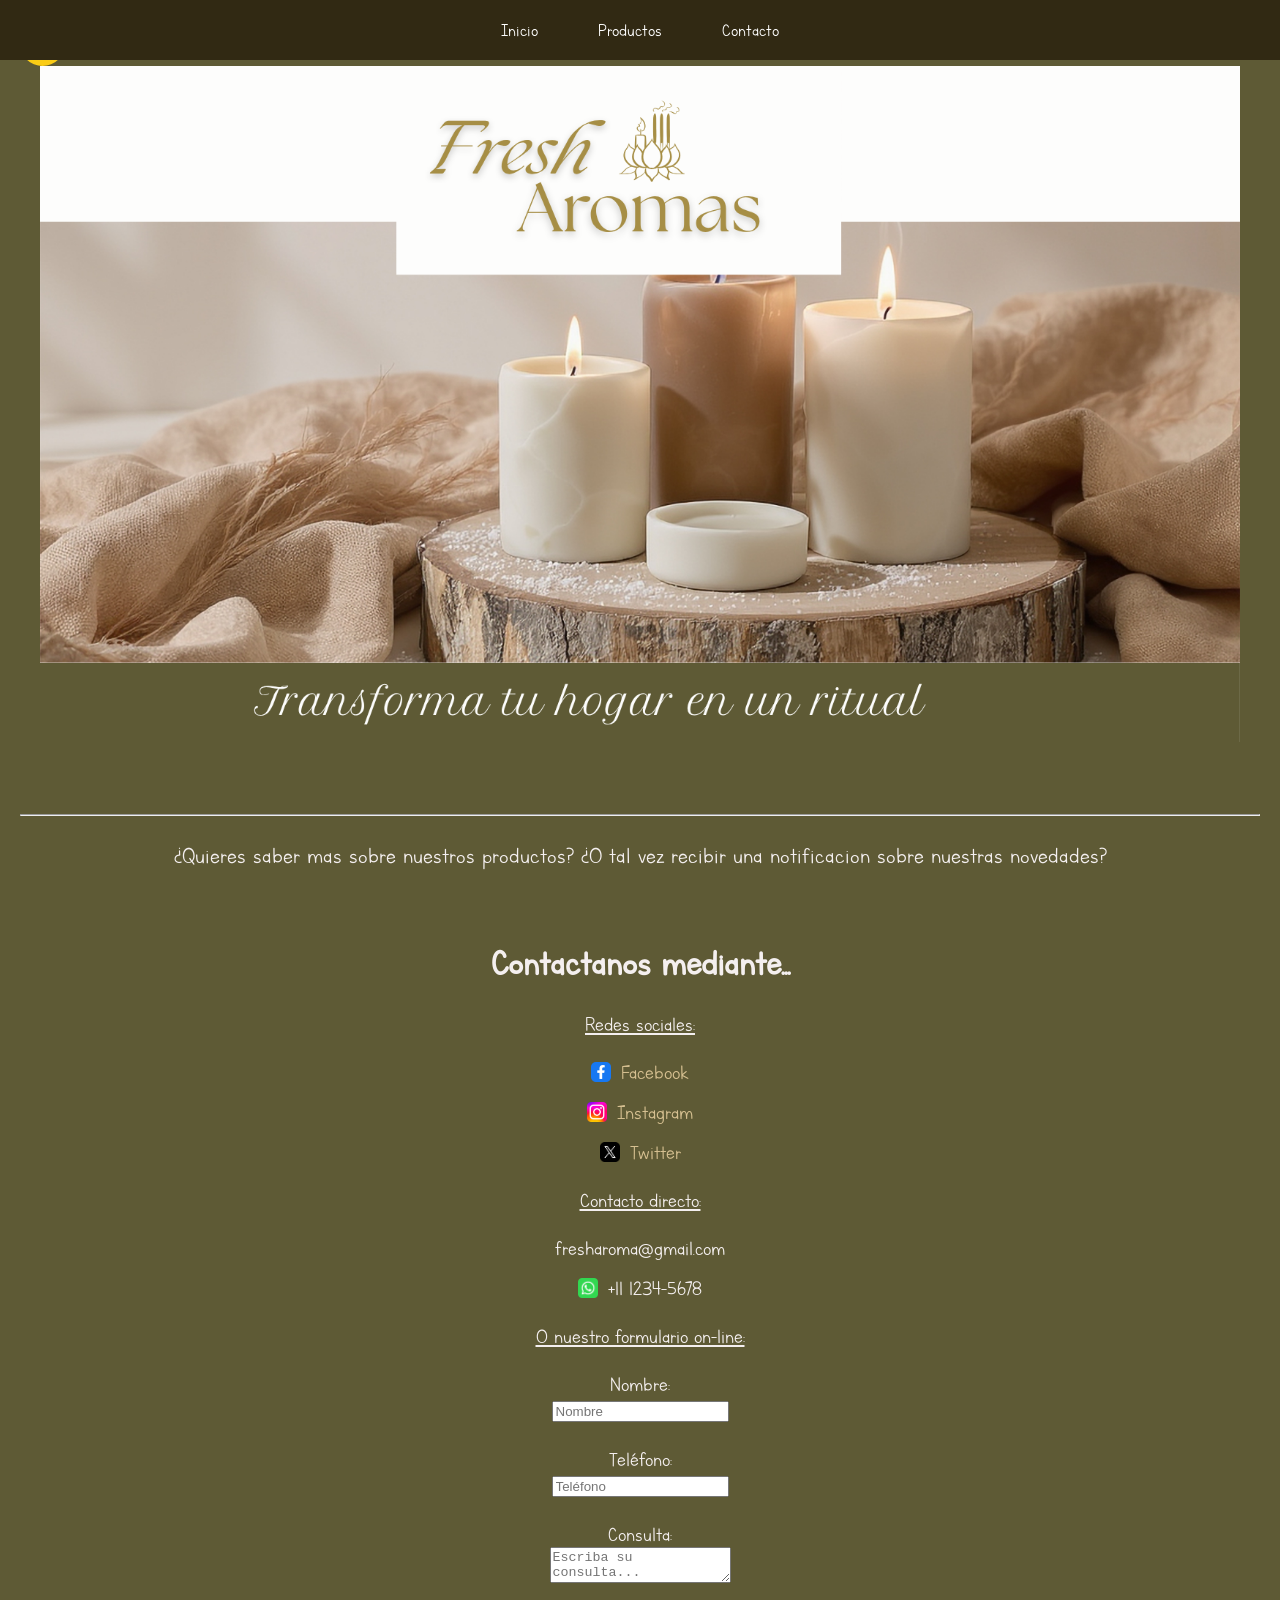
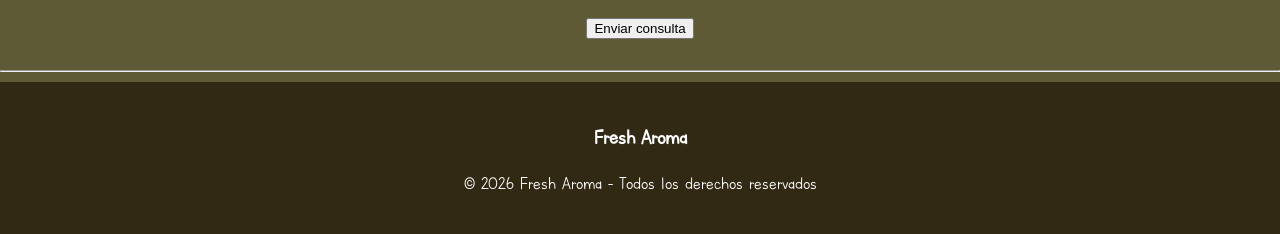
==== contacto.html @ ce4dca36 "Update contacto.html" ====
<!DOCTYPE html>
<html lang="es" data-theme="light">

    
<head>
    
    <meta charset="UTF-8">
    <title>Fresh Aroma</title>
    <link rel="stylesheet" href="style.css">
    <link rel="shortcut icon" href="contenido\logo 2.png" />.
    <meta name="viewport" content="width=device-width, initial-scale=1.0">
    
<title>Sahumerios - Fresh Aroma</title>

<link rel="stylesheet" href="style.css">

</head>
    
<body>
<button id="toggle-theme" class="theme-btn">
    <span id="theme-icon">🌞</span>
</button>
    
    <img src="contenido/tienda.png" alt="fondo" class="banner">
    
<br><br>

<section class="intro">
    <hr>
    <p style="font-size: 26px;">¿Quieres saber mas sobre nuestros productos? ¿O tal vez recibir una notificacion sobre nuestras novedades?</p>
</section>
    
<div class="menu-fijo">    
    
    <nav style="display: flex; gap: 20px;">
        <a href="index.html">Inicio</a>
        <a href="sahumerios.html">Productos</a>
        <a href="contacto.html">Contacto</a>
      
    </nav>
</div>
    

<header>
    <h1>Contactanos mediante...</h1>
</header>

<section style="font-size: 23px;" class="contacto" align="center">
    <p><u>Redes sociales:</u></p>
    <div style="display: flex; flex-direction: column; align-items: center; gap: 15px;">
        <div style="display: flex; align-items: center; gap: 10px;">
            <img src="contenido\icon_facebook.png" alt="Facebook Icon" style="width: 20px; height: 20px;">
            <a href="https://www.facebook.com">Facebook</a>
        </div>
        
        <div style="display: flex; align-items: center; gap: 10px;">
            <img src="contenido\Instagram-Logo.png" alt="Instagram Icon" style="width: 20px; height: 20px;">
            <a href="https://www.instagram.com">Instagram</a>
        </div>
        
        <div style="display: flex; align-items: center; gap: 10px;">
            <img src="contenido\icon_twitter.png" alt="Twitter Icon" style="width: 20px; height: 20px;">
            <a href="https://www.twitter.com">Twitter</a>
        </div>
        
    </div>

    <p><u>Contacto directo:</u></p>
    <div style="display: flex; flex-direction: column; align-items: center; gap: 15px;">
        <p style="margin: 0;">fresharoma@gmail.com</p>
        <div style="display: flex; align-items: center; gap: 10px;">
            <img src="contenido\whatsapp_icon.png" alt="WhatsApp Icon" style="width: 20px; height: 20px;">
            <p style="margin: 0;">+11 1234-5678</p>
        </div>
        
    </div>
    
    <form>
        <p><u>O nuestro formulario on-line:</u></p>
        <label>Nombre:</label>
        <br>
        <input type="text" placeholder="Nombre" required>
        <br><br>
        <label>Teléfono:</label>
        <br>
        <input type="teléfono" placeholder="Teléfono" required>
        <br><br>
        <label>Consulta:</label>
        <br>
        <textarea placeholder="Escriba su consulta..."></textarea>
        <br><br>
        <input type="submit" value="Enviar consulta">
    </form>
    
</section>
<br>
<hr>
<footer>
<h3>Fresh Aroma</h3>
<p>© 2026 Fresh Aroma - Todos los derechos reservados</p>
</footer>

</body>
</html>
---- style.css ----
@font-face {
    font-family: "Test";
    src: url('contenido/test.ttf') format('truetype');
}
html[data-theme="light"] {
    --fondo-pantalla: #5e5a35;
    --texto-principal: #f4efef;
}

html[data-theme="dark"] {
    --fondo-pantalla: #1a2233;
    --texto-principal: #f4efef;
} 
body {
    font-family: "Test", Arial, sans-serif;
    font-size: 20px;
    background: var(--fondo-pantalla);
    color: var(--texto-principal);
    margin: 0;
    padding: 0;
    transition: all 0.4s ease;
}

.banner-container {
position: relative;
height: 60vh;
overflow: hidden;
display: flex;
align-items: center;
justify-content: center;
color: #ffffff;
    
}

#banner-video{
    
    position: absolute;
    top: 0;
    left: 0;
    width: 100%;
    height: 100%;
    object-fit: cover;
    z-index: -1;
    
}

.banner-container::after{
    
    content: "";
    position: absolute;
    top: 0;
    left: 0;
    width: 0;
    height: 0;
    background: rgb(0, 0, 0);
    z-index: 0;
    
}

.banner-content {
    
    position: relative;
    z-index: 1;
    text-align: center;
    
}

.banner-principal {
    
   display:flex;
   flex-direction: column;
   justify-content: center;
   align-items: center;
   text-align: center;
   gap: 10px;
    
}

.banner{
    width: 100%;
    max-width: 1200px;
    height: auto;
    display: block;
    margin: 0 auto;
    border: none;
}


.fresh-aromas {
    
    font-style: italic;
display:flex;
   justify-content: center;
   align-items: center;
   text-align: center;
   height: 100px;
    
}

header img {
    max-width: 100%;
    max-height: 200px;
    height: auto;
}

.contenedor-secciones {
    
    display: grid;
    grid-template-columns: repeat(2,1fr);
    gap: 20px;
    padding: 20px;
    max-width: 1000px;
    margin: 0 auto;
    
}

.seccion-item{
    
    position: relative;
    overflow: hidden;
    border-radius: 10px;
    cursor: pointer;
    
}

.seccion-item img {
    
    width: 100%;
    height: 300px;
    object-fit: cover;
    transition: transform 0.5s ease;
    
}

.seccion-item:hover img{
    
    transform: scale(1.1);
    
}

.navegacion-principal ul{
    
    display: flex;
    justify-content: center;
    list-style: none;
    gap:30px;
    padding: 20px 0;
    
}

.navegacion-principal a{
    
    color: #f8f7f7;
   text-decoration: none;
   font-weight: bold;
    
}.theme-btn {
    width: 45px;
    height: 45px;
    display: flex;
    align-items: center;
    justify-content: center;
    
    border-radius: 50%;
    border: none;
    
    cursor: pointer;
    font-size: 22px;

    margin-left: 20px;

    background-color: #facc15;
}

.theme-btn:hover {
    transform: scale(1.1);
}

button{
    
    background: #726240;
    color: white;
    border: none;
    padding: 10px 20px;
    border-radius: 5px;
    cursor: pointer;
    
}

button:hover{
    
 background: #493d24;
    
}

footer{
    
    background: #312913;
    color: white;
    text-align: center;
    padding: 20px;
    
}

@media (max-width: 768px) {
    
    footer{
        
        flex-direction :column;
        align-items:center;
        
    }
    
}

.productos {
    
    padding: 40px;
    text-align: center;
    
}

/* GRILLA */

.grid-productos {
    display: grid;
    grid-template-columns: repeat(4, 1fr);
    gap: 30px;
    margin-top: 30px;
}
/* TARJETA */

.producto {
    
    background: white;
    border-radius: 12px;
    padding: 15px;
    box-shadow: 0px 4px 10px rgba(0, 0, 0, 0.678);
    transition: transform 0.2s;
    
}

.producto:hover {
    
    transform: scale(1.05);
    
}

/* IMAGEN */

.producto img {
    
    width: 100%;
    border-radius: 10px;
    
}

/* TEXTO */

.producto h3 {
    
    margin-top: 10px;
    color: rgb(90, 87, 87)
    
}

.producto p {
    
    font-size: 14px;
    color: #555;
    
}

/* PRECIO */

.precio {
    
    font-weight: bold;
    color: #25ac46;
    margin: 10px 0;
    
}

/* BOTÓN */

.producto button {
    
    background-color: #7a4b2c;
    color: white;
    border: none;
    padding: 10px 15px;
    border-radius: 8px;
    cursor: pointer;
    
}

.producto button:hover {
    
    background-color: #7a4b2c;
    color: white;
}

.intro {
    
text-align: center;
padding: 20px;
    
}

h1 {
    
text-align: center;
    
}

.menu-fijo {
    
    position: fixed; /* Fija el menú */
    top: 0;          /* Alinea arriba */
    left: 0;
    width: 100%;    /* Ancho completo */
    background-color: #312913; /* Color de fondo */
    color: white;
    z-index: 1000;  /* Asegura que esté por encima de todo */
    height: 60px;    /* Altura definida */
    text-align: center;
    
}

.menu-fijo nav {
    
display: flex;
justify-content: center;
align-items: center;
gap: 40px;
height: 100%;
    
}

.menu-fijo ul {
    
    margin: 0;
    padding: 0;
    list-style: none;
    display: flex;
    justify-content: center;
    line-height: 60px;
    text-align: center;
    
}

.menu-fijo a {
    
    text-decoration: none;
    color: white;
    padding: 0 20px;
    display: block;
    text-align: center;
    
}

.beneficios {
    
padding: 40px;
text-align: center;
background-color: #5e5a35;
    
}

.lista-beneficios {
    
display: grid;
grid-template-columns: repeat(3, 1fr);
gap: 40px;
max-width: 1000px;
margin: 0 auto;
    
}

.beneficio {
    
text-align: center;
    
}

.beneficio h3 {
    
margin: 0 0 10px 0;
    
}

.beneficio p {
    
margin: 0;
    
}

/* Links sin seleccionar */

a {
    
    color: #d6c091;
    text-decoration: none;
    
}

/* Links cuando el mouse pasa por encima */

a:hover {
    
    color: #faf6f1;
    text-decoration: underline;
    
}

.carrito{
    width: 90%;
    margin: 50px auto;
    text-align: center;
}

.carrito table{
    width: 100%;
    border-collapse: collapse;
    margin: 20px 0;
}

.carrito th,
.carrito td{
    border: 1px solid #ccc;
    padding: 5px;
}

.carrito th{
    background-color: #e6d3b3;
}

.carrito input{
    width: 60px;
    text-align: center;
}

.carrito button{
    padding: 10px 20px;
    margin-top: 15px;
    font-size: 16px;
    cursor: pointer;
}

#resultado{
    margin-top: 20px;
    font-size: 18px;
}
table {
    margin: 20px auto;
}

th {
    color: #312913;
    font-weight: bold;
}

td {
    background-color: #f5f0e6;
    color: #312913;
}

select {
    padding: 5px;
    border-radius: 5px;
}

#resultado {
    background-color: #e6d3b3;
    color: #312913;
    padding: 15px;
    border-radius: 10px;
    width: 50%;
    margin: 20px auto;
}
img {
    border: none !important;
    outline: none !important;
    box-shadow: none !important;
}
/* MODO DÍA */

html[data-theme="light"] .menu-fijo {
    background-color: #312913;
}

html[data-theme="light"] footer {
    background-color: #312913;
}

html[data-theme="light"] .seccion-item {
    background-color: #726240;
}

/* MODO NOCHE */

html[data-theme="dark"] .menu-fijo {
    background-color: #111827;
}

html[data-theme="dark"] footer {
    background-color: #111827;
}

html[data-theme="dark"] .seccion-item {
    background-color: #1f2937;
}

html[data-theme="dark"] a {
    color: #7dd3fc;
}

html[data-theme="dark"] a:hover {
    color: white;
}

html[data-theme="dark"] .banner-content {
    color: white;
}

html[data-theme="dark"] .theme-btn {
    background: #facc15;
}
html[data-theme="dark"] .menu-fijo {
    background-color: #111827;
}

html[data-theme="dark"] footer {
    background-color: #111827;
}

html[data-theme="dark"] .seccion-item {
    background-color: #1f2937;
}

html[data-theme="dark"] .producto {
    background-color: #273449;
}

html[data-theme="dark"] .producto h3 {
    color: #ffffff;
}

html[data-theme="dark"] .producto p {
    color: #d1d5db;
}

html[data-theme="dark"] td {
    background-color: #273449;
    color: white;
}

html[data-theme="dark"] th {
    background-color: #1f2937;
    color: white;
}

html[data-theme="dark"] #resultado {
    background-color: #273449;
    color: white;
}

html[data-theme="dark"] input,
html[data-theme="dark"] select,
html[data-theme="dark"] textarea {
    background-color: #1f2937;
    color: white;
    border: 1px solid #4b5563;
}

html[data-theme="dark"] a {
    color: #7dd3fc;
}

html[data-theme="dark"] a:hover {
    color: white;
}

html[data-theme="dark"] .theme-btn {
    background: #facc15;
    color: black;
}
---- style.css ----
@font-face {
    font-family: "Test";
    src: url('contenido/test.ttf') format('truetype');
}
html[data-theme="light"] {
    --fondo-pantalla: #5e5a35;
    --texto-principal: #f4efef;
}

html[data-theme="dark"] {
    --fondo-pantalla: #1a2233;
    --texto-principal: #f4efef;
} 
body {
    font-family: "Test", Arial, sans-serif;
    font-size: 20px;
    background: var(--fondo-pantalla);
    color: var(--texto-principal);
    margin: 0;
    padding: 0;
    transition: all 0.4s ease;
}

.banner-container {
position: relative;
height: 60vh;
overflow: hidden;
display: flex;
align-items: center;
justify-content: center;
color: #ffffff;
    
}

#banner-video{
    
    position: absolute;
    top: 0;
    left: 0;
    width: 100%;
    height: 100%;
    object-fit: cover;
    z-index: -1;
    
}

.banner-container::after{
    
    content: "";
    position: absolute;
    top: 0;
    left: 0;
    width: 0;
    height: 0;
    background: rgb(0, 0, 0);
    z-index: 0;
    
}

.banner-content {
    
    position: relative;
    z-index: 1;
    text-align: center;
    
}

.banner-principal {
    
   display:flex;
   flex-direction: column;
   justify-content: center;
   align-items: center;
   text-align: center;
   gap: 10px;
    
}

.banner{
    width: 100%;
    max-width: 1200px;
    height: auto;
    display: block;
    margin: 0 auto;
    border: none;
}


.fresh-aromas {
    
    font-style: italic;
display:flex;
   justify-content: center;
   align-items: center;
   text-align: center;
   height: 100px;
    
}

header img {
    max-width: 100%;
    max-height: 200px;
    height: auto;
}

.contenedor-secciones {
    
    display: grid;
    grid-template-columns: repeat(2,1fr);
    gap: 20px;
    padding: 20px;
    max-width: 1000px;
    margin: 0 auto;
    
}

.seccion-item{
    
    position: relative;
    overflow: hidden;
    border-radius: 10px;
    cursor: pointer;
    
}

.seccion-item img {
    
    width: 100%;
    height: 300px;
    object-fit: cover;
    transition: transform 0.5s ease;
    
}

.seccion-item:hover img{
    
    transform: scale(1.1);
    
}

.navegacion-principal ul{
    
    display: flex;
    justify-content: center;
    list-style: none;
    gap:30px;
    padding: 20px 0;
    
}

.navegacion-principal a{
    
    color: #f8f7f7;
   text-decoration: none;
   font-weight: bold;
    
}.theme-btn {
    width: 45px;
    height: 45px;
    display: flex;
    align-items: center;
    justify-content: center;
    
    border-radius: 50%;
    border: none;
    
    cursor: pointer;
    font-size: 22px;

    margin-left: 20px;

    background-color: #facc15;
}

.theme-btn:hover {
    transform: scale(1.1);
}

button{
    
    background: #726240;
    color: white;
    border: none;
    padding: 10px 20px;
    border-radius: 5px;
    cursor: pointer;
    
}

button:hover{
    
 background: #493d24;
    
}

footer{
    
    background: #312913;
    color: white;
    text-align: center;
    padding: 20px;
    
}

@media (max-width: 768px) {
    
    footer{
        
        flex-direction :column;
        align-items:center;
        
    }
    
}

.productos {
    
    padding: 40px;
    text-align: center;
    
}

/* GRILLA */

.grid-productos {
    display: grid;
    grid-template-columns: repeat(4, 1fr);
    gap: 30px;
    margin-top: 30px;
}
/* TARJETA */

.producto {
    
    background: white;
    border-radius: 12px;
    padding: 15px;
    box-shadow: 0px 4px 10px rgba(0, 0, 0, 0.678);
    transition: transform 0.2s;
    
}

.producto:hover {
    
    transform: scale(1.05);
    
}

/* IMAGEN */

.producto img {
    
    width: 100%;
    border-radius: 10px;
    
}

/* TEXTO */

.producto h3 {
    
    margin-top: 10px;
    color: rgb(90, 87, 87)
    
}

.producto p {
    
    font-size: 14px;
    color: #555;
    
}

/* PRECIO */

.precio {
    
    font-weight: bold;
    color: #25ac46;
    margin: 10px 0;
    
}

/* BOTÓN */

.producto button {
    
    background-color: #7a4b2c;
    color: white;
    border: none;
    padding: 10px 15px;
    border-radius: 8px;
    cursor: pointer;
    
}

.producto button:hover {
    
    background-color: #7a4b2c;
    color: white;
}

.intro {
    
text-align: center;
padding: 20px;
    
}

h1 {
    
text-align: center;
    
}

.menu-fijo {
    
    position: fixed; /* Fija el menú */
    top: 0;          /* Alinea arriba */
    left: 0;
    width: 100%;    /* Ancho completo */
    background-color: #312913; /* Color de fondo */
    color: white;
    z-index: 1000;  /* Asegura que esté por encima de todo */
    height: 60px;    /* Altura definida */
    text-align: center;
    
}

.menu-fijo nav {
    
display: flex;
justify-content: center;
align-items: center;
gap: 40px;
height: 100%;
    
}

.menu-fijo ul {
    
    margin: 0;
    padding: 0;
    list-style: none;
    display: flex;
    justify-content: center;
    line-height: 60px;
    text-align: center;
    
}

.menu-fijo a {
    
    text-decoration: none;
    color: white;
    padding: 0 20px;
    display: block;
    text-align: center;
    
}

.beneficios {
    
padding: 40px;
text-align: center;
background-color: #5e5a35;
    
}

.lista-beneficios {
    
display: grid;
grid-template-columns: repeat(3, 1fr);
gap: 40px;
max-width: 1000px;
margin: 0 auto;
    
}

.beneficio {
    
text-align: center;
    
}

.beneficio h3 {
    
margin: 0 0 10px 0;
    
}

.beneficio p {
    
margin: 0;
    
}

/* Links sin seleccionar */

a {
    
    color: #d6c091;
    text-decoration: none;
    
}

/* Links cuando el mouse pasa por encima */

a:hover {
    
    color: #faf6f1;
    text-decoration: underline;
    
}

.carrito{
    width: 90%;
    margin: 50px auto;
    text-align: center;
}

.carrito table{
    width: 100%;
    border-collapse: collapse;
    margin: 20px 0;
}

.carrito th,
.carrito td{
    border: 1px solid #ccc;
    padding: 5px;
}

.carrito th{
    background-color: #e6d3b3;
}

.carrito input{
    width: 60px;
    text-align: center;
}

.carrito button{
    padding: 10px 20px;
    margin-top: 15px;
    font-size: 16px;
    cursor: pointer;
}

#resultado{
    margin-top: 20px;
    font-size: 18px;
}
table {
    margin: 20px auto;
}

th {
    color: #312913;
    font-weight: bold;
}

td {
    background-color: #f5f0e6;
    color: #312913;
}

select {
    padding: 5px;
    border-radius: 5px;
}

#resultado {
    background-color: #e6d3b3;
    color: #312913;
    padding: 15px;
    border-radius: 10px;
    width: 50%;
    margin: 20px auto;
}
img {
    border: none !important;
    outline: none !important;
    box-shadow: none !important;
}
/* MODO DÍA */

html[data-theme="light"] .menu-fijo {
    background-color: #312913;
}

html[data-theme="light"] footer {
    background-color: #312913;
}

html[data-theme="light"] .seccion-item {
    background-color: #726240;
}

/* MODO NOCHE */

html[data-theme="dark"] .menu-fijo {
    background-color: #111827;
}

html[data-theme="dark"] footer {
    background-color: #111827;
}

html[data-theme="dark"] .seccion-item {
    background-color: #1f2937;
}

html[data-theme="dark"] a {
    color: #7dd3fc;
}

html[data-theme="dark"] a:hover {
    color: white;
}

html[data-theme="dark"] .banner-content {
    color: white;
}

html[data-theme="dark"] .theme-btn {
    background: #facc15;
}
html[data-theme="dark"] .menu-fijo {
    background-color: #111827;
}

html[data-theme="dark"] footer {
    background-color: #111827;
}

html[data-theme="dark"] .seccion-item {
    background-color: #1f2937;
}

html[data-theme="dark"] .producto {
    background-color: #273449;
}

html[data-theme="dark"] .producto h3 {
    color: #ffffff;
}

html[data-theme="dark"] .producto p {
    color: #d1d5db;
}

html[data-theme="dark"] td {
    background-color: #273449;
    color: white;
}

html[data-theme="dark"] th {
    background-color: #1f2937;
    color: white;
}

html[data-theme="dark"] #resultado {
    background-color: #273449;
    color: white;
}

html[data-theme="dark"] input,
html[data-theme="dark"] select,
html[data-theme="dark"] textarea {
    background-color: #1f2937;
    color: white;
    border: 1px solid #4b5563;
}

html[data-theme="dark"] a {
    color: #7dd3fc;
}

html[data-theme="dark"] a:hover {
    color: white;
}

html[data-theme="dark"] .theme-btn {
    background: #facc15;
    color: black;
}
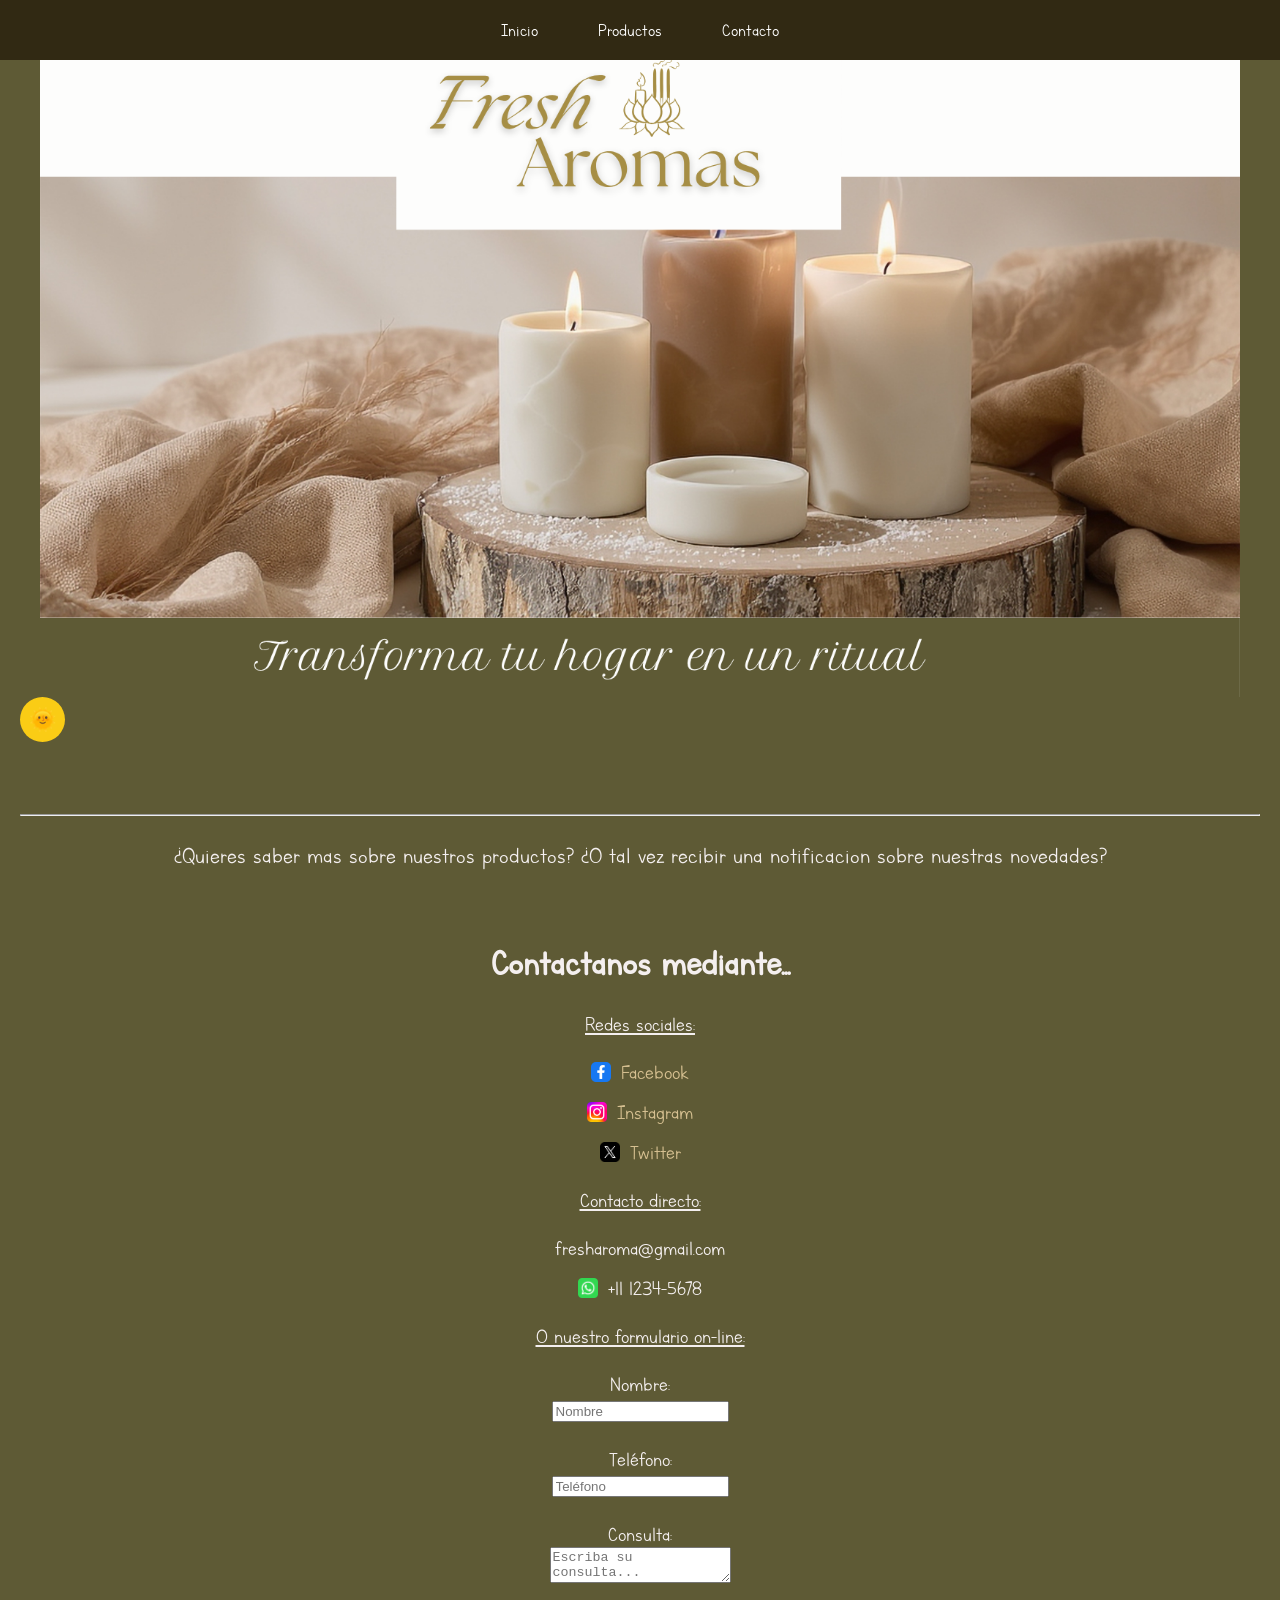
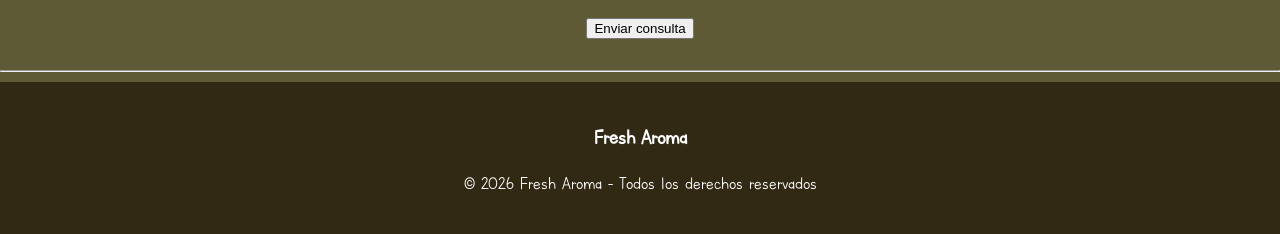
==== commit fecdb90e: "Update contacto.html" ====
--- a/contacto.html
+++ b/contacto.html
@@ -17,11 +17,14 @@
 </head>
     
 <body>
+    
+    <img src="contenido/tienda.png" alt="fondo" class="banner">
+    
 <button id="toggle-theme" class="theme-btn">
     <span id="theme-icon">🌞</span>
 </button>
     
-    <img src="contenido/tienda.png" alt="fondo" class="banner">
+    
     
 <br><br>
 
@@ -100,5 +103,5 @@
 <p>© 2026 Fresh Aroma - Todos los derechos reservados</p>
 </footer>
 
-</body>
+<script src="script.js"></script></body>
 </html>
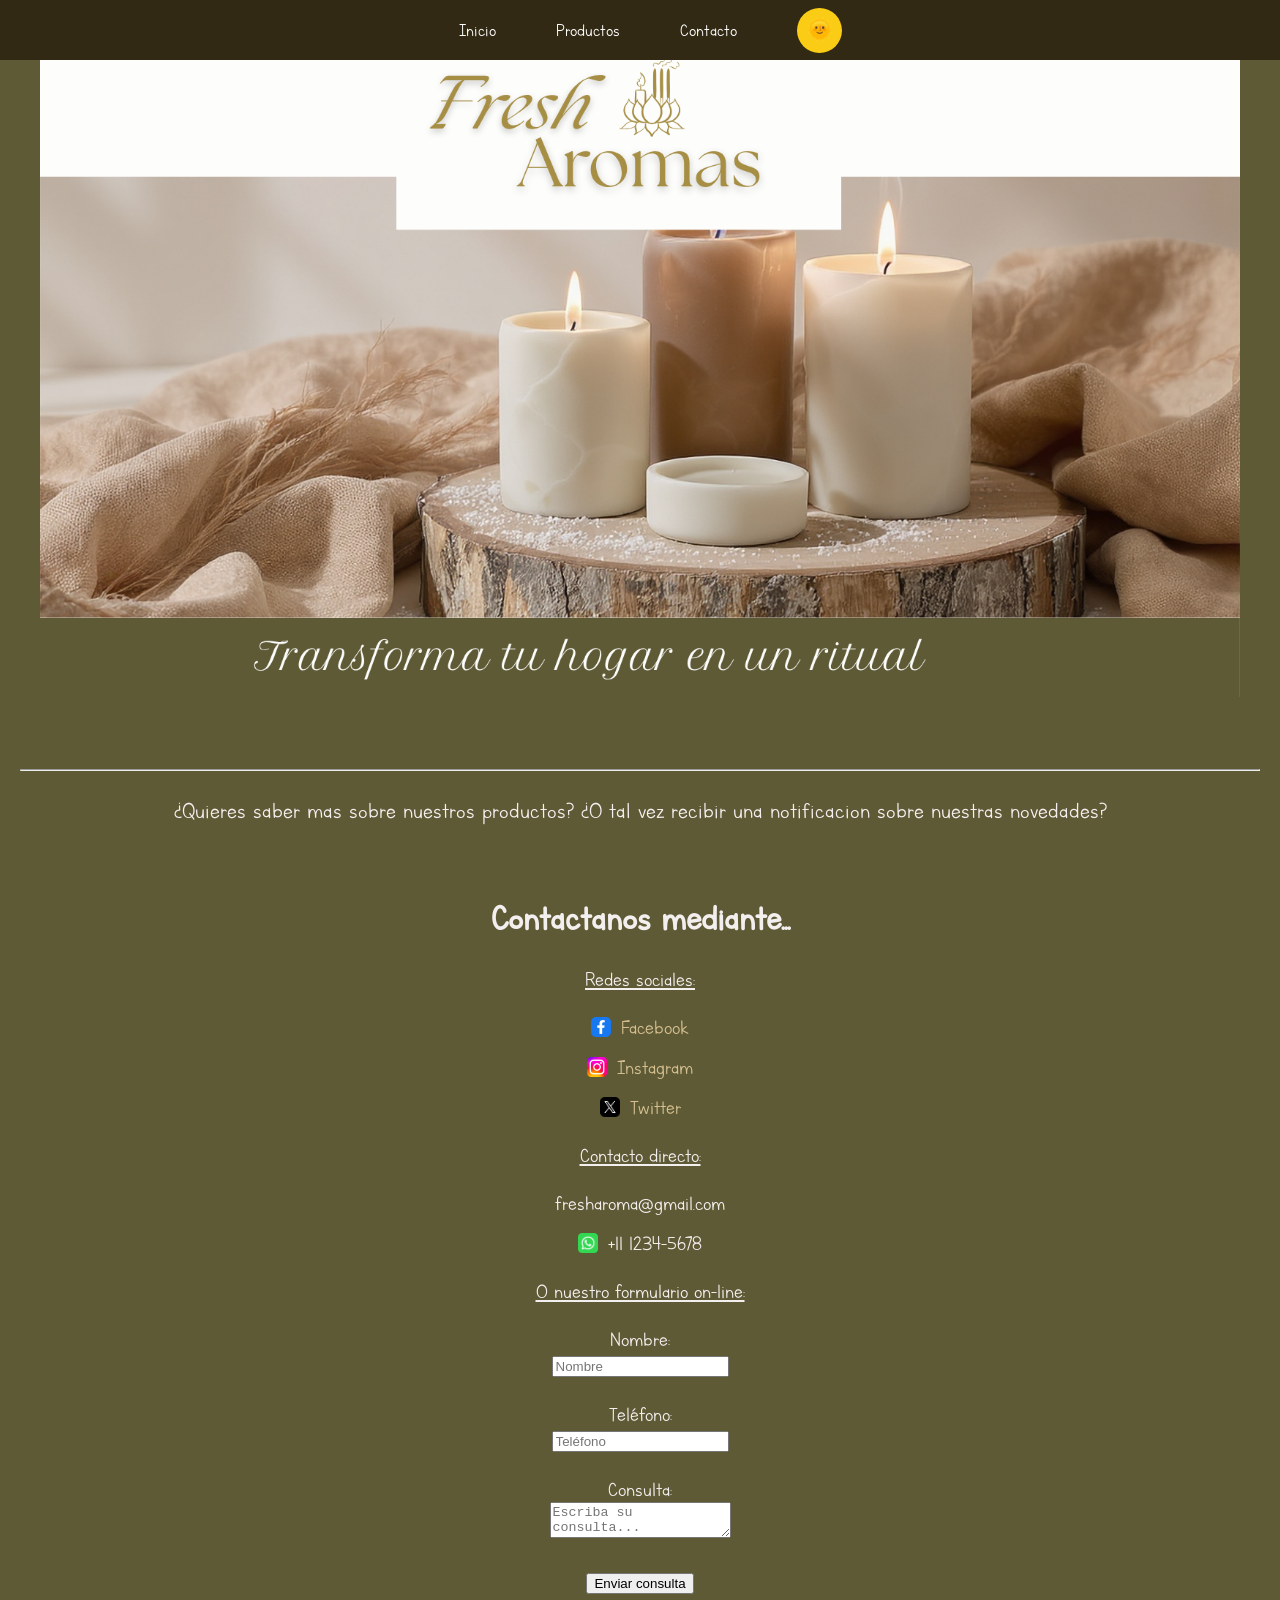
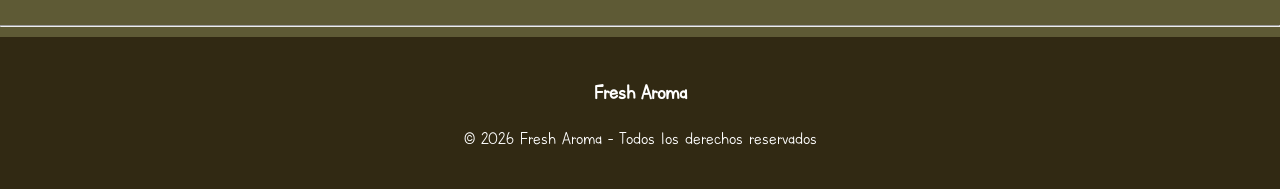
==== commit b842b056: "Update contacto.html" ====
--- a/contacto.html
+++ b/contacto.html
@@ -1,9 +1,6 @@
 <!DOCTYPE html>
-<html lang="es" data-theme="light">
-
-    
+<html lang="es" data-theme="light">    
 <head>
-    
     <meta charset="UTF-8">
     <title>Fresh Aroma</title>
     <link rel="stylesheet" href="style.css">
@@ -11,20 +8,23 @@
     <meta name="viewport" content="width=device-width, initial-scale=1.0">
     
 <title>Sahumerios - Fresh Aroma</title>
-
 <link rel="stylesheet" href="style.css">
-
 </head>
     
 <body>
+    <div class="menu-fijo">    
     
-    <img src="contenido/tienda.png" alt="fondo" class="banner">
-    
-<button id="toggle-theme" class="theme-btn">
+    <nav style="display: flex; gap: 20px;">
+        <a href="index.html">Inicio</a>
+        <a href="sahumerios.html">Productos</a>
+        <a href="contacto.html">Contacto</a>
+        
+ <button id="toggle-theme" class="theme-btn">
     <span id="theme-icon">🌞</span>
-</button>
-    
-    
+</button> 
+    </nav>
+</div>
+<img src="contenido/tienda.png" alt="fondo" class="banner">
     
 <br><br>
 
@@ -32,16 +32,6 @@
     <hr>
     <p style="font-size: 26px;">¿Quieres saber mas sobre nuestros productos? ¿O tal vez recibir una notificacion sobre nuestras novedades?</p>
 </section>
-    
-<div class="menu-fijo">    
-    
-    <nav style="display: flex; gap: 20px;">
-        <a href="index.html">Inicio</a>
-        <a href="sahumerios.html">Productos</a>
-        <a href="contacto.html">Contacto</a>
-      
-    </nav>
-</div>
     
 
 <header>
@@ -102,6 +92,8 @@
 <h3>Fresh Aroma</h3>
 <p>© 2026 Fresh Aroma - Todos los derechos reservados</p>
 </footer>
+    
 
-<script src="script.js"></script></body>
+<script src="script.js" defer></script>
+</body>
 </html>
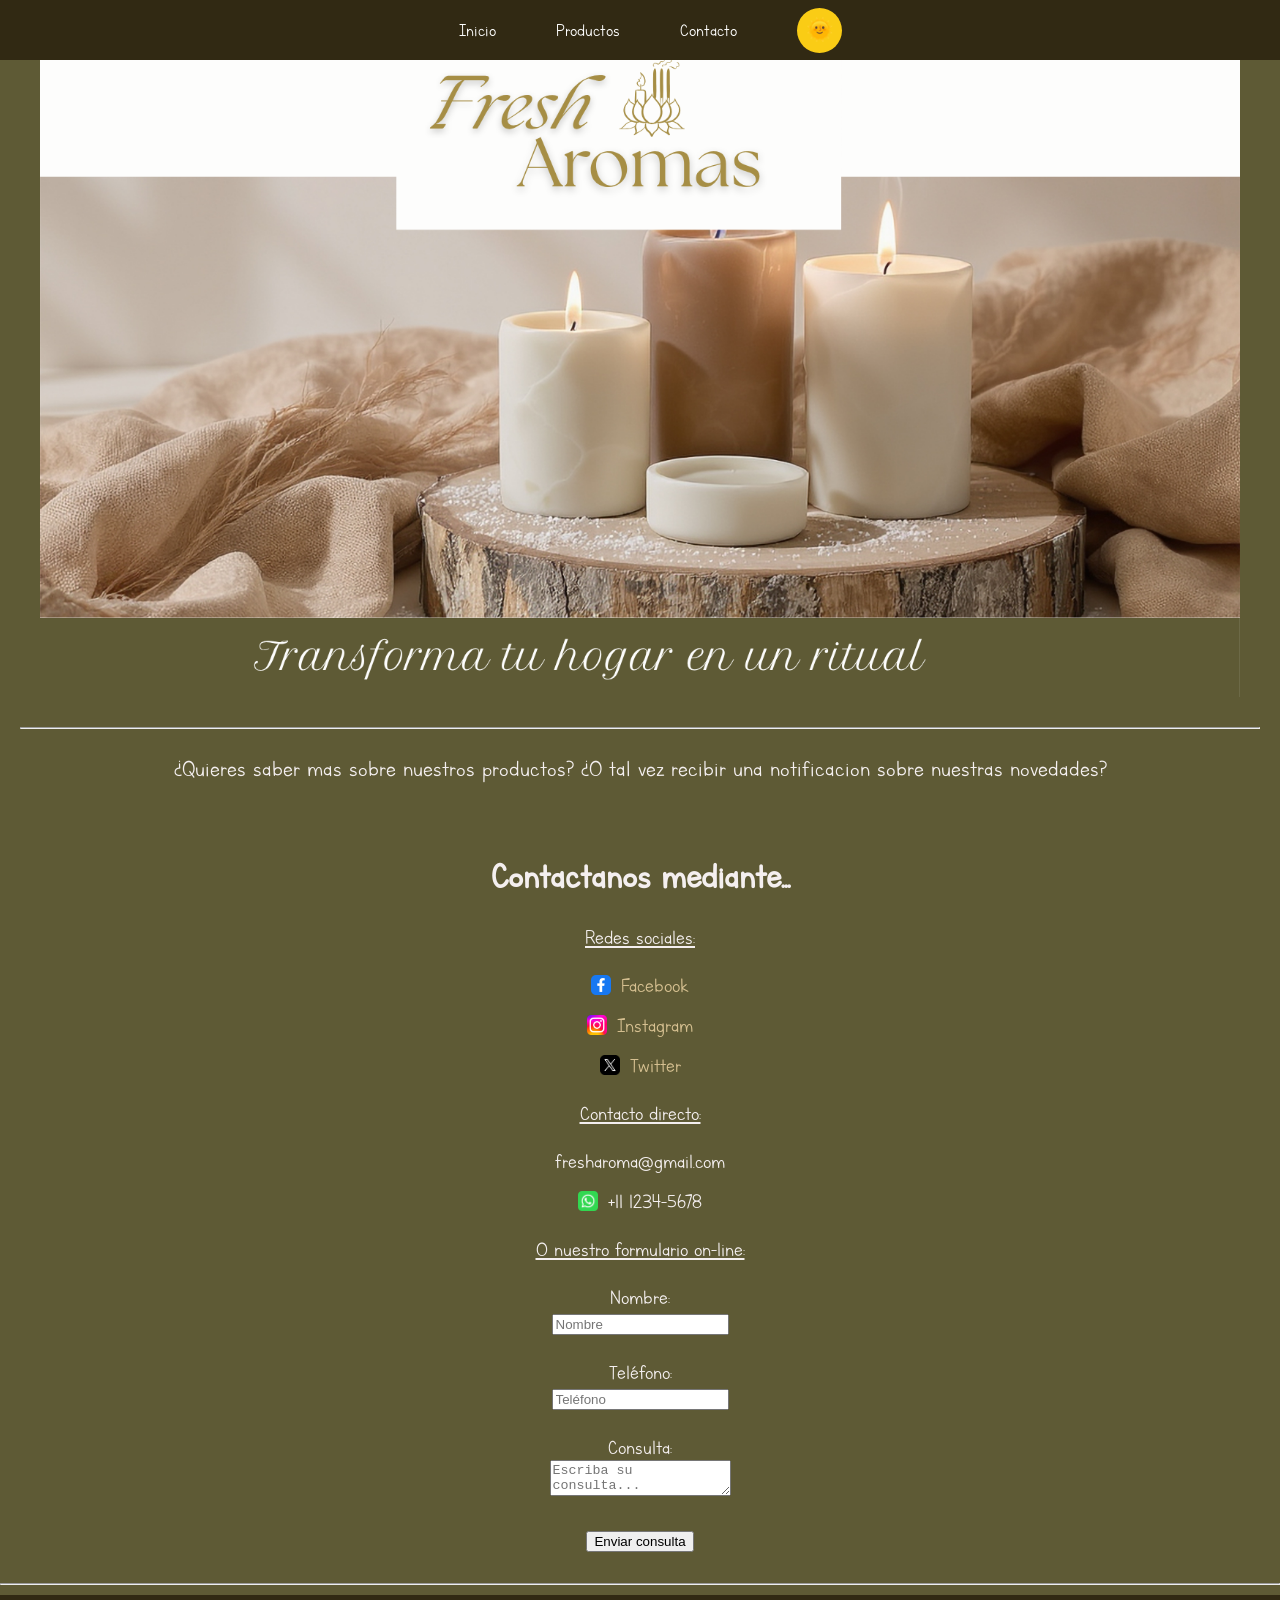
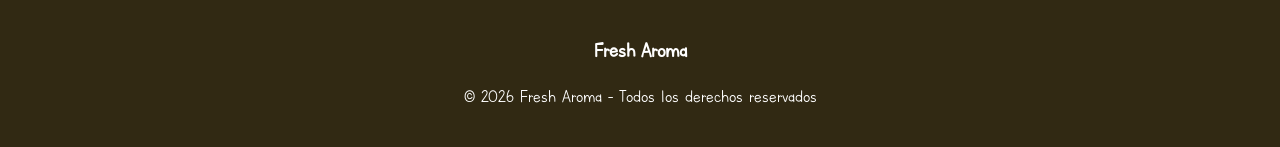
==== commit 8f808e24: "Update contacto.html" ====
--- a/contacto.html
+++ b/contacto.html
@@ -6,15 +6,13 @@
     <link rel="stylesheet" href="style.css">
     <link rel="shortcut icon" href="contenido\logo 2.png" />.
     <meta name="viewport" content="width=device-width, initial-scale=1.0">
-    
+</head>    
 <title>Sahumerios - Fresh Aroma</title>
 <link rel="stylesheet" href="style.css">
-</head>
     
 <body>
     <div class="menu-fijo">    
-    
-    <nav style="display: flex; gap: 20px;">
+     <nav style="display: flex; gap: 20px;">
         <a href="index.html">Inicio</a>
         <a href="sahumerios.html">Productos</a>
         <a href="contacto.html">Contacto</a>
@@ -24,10 +22,9 @@
 </button> 
     </nav>
 </div>
+    
 <img src="contenido/tienda.png" alt="fondo" class="banner">
     
-<br><br>
-
 <section class="intro">
     <hr>
     <p style="font-size: 26px;">¿Quieres saber mas sobre nuestros productos? ¿O tal vez recibir una notificacion sobre nuestras novedades?</p>
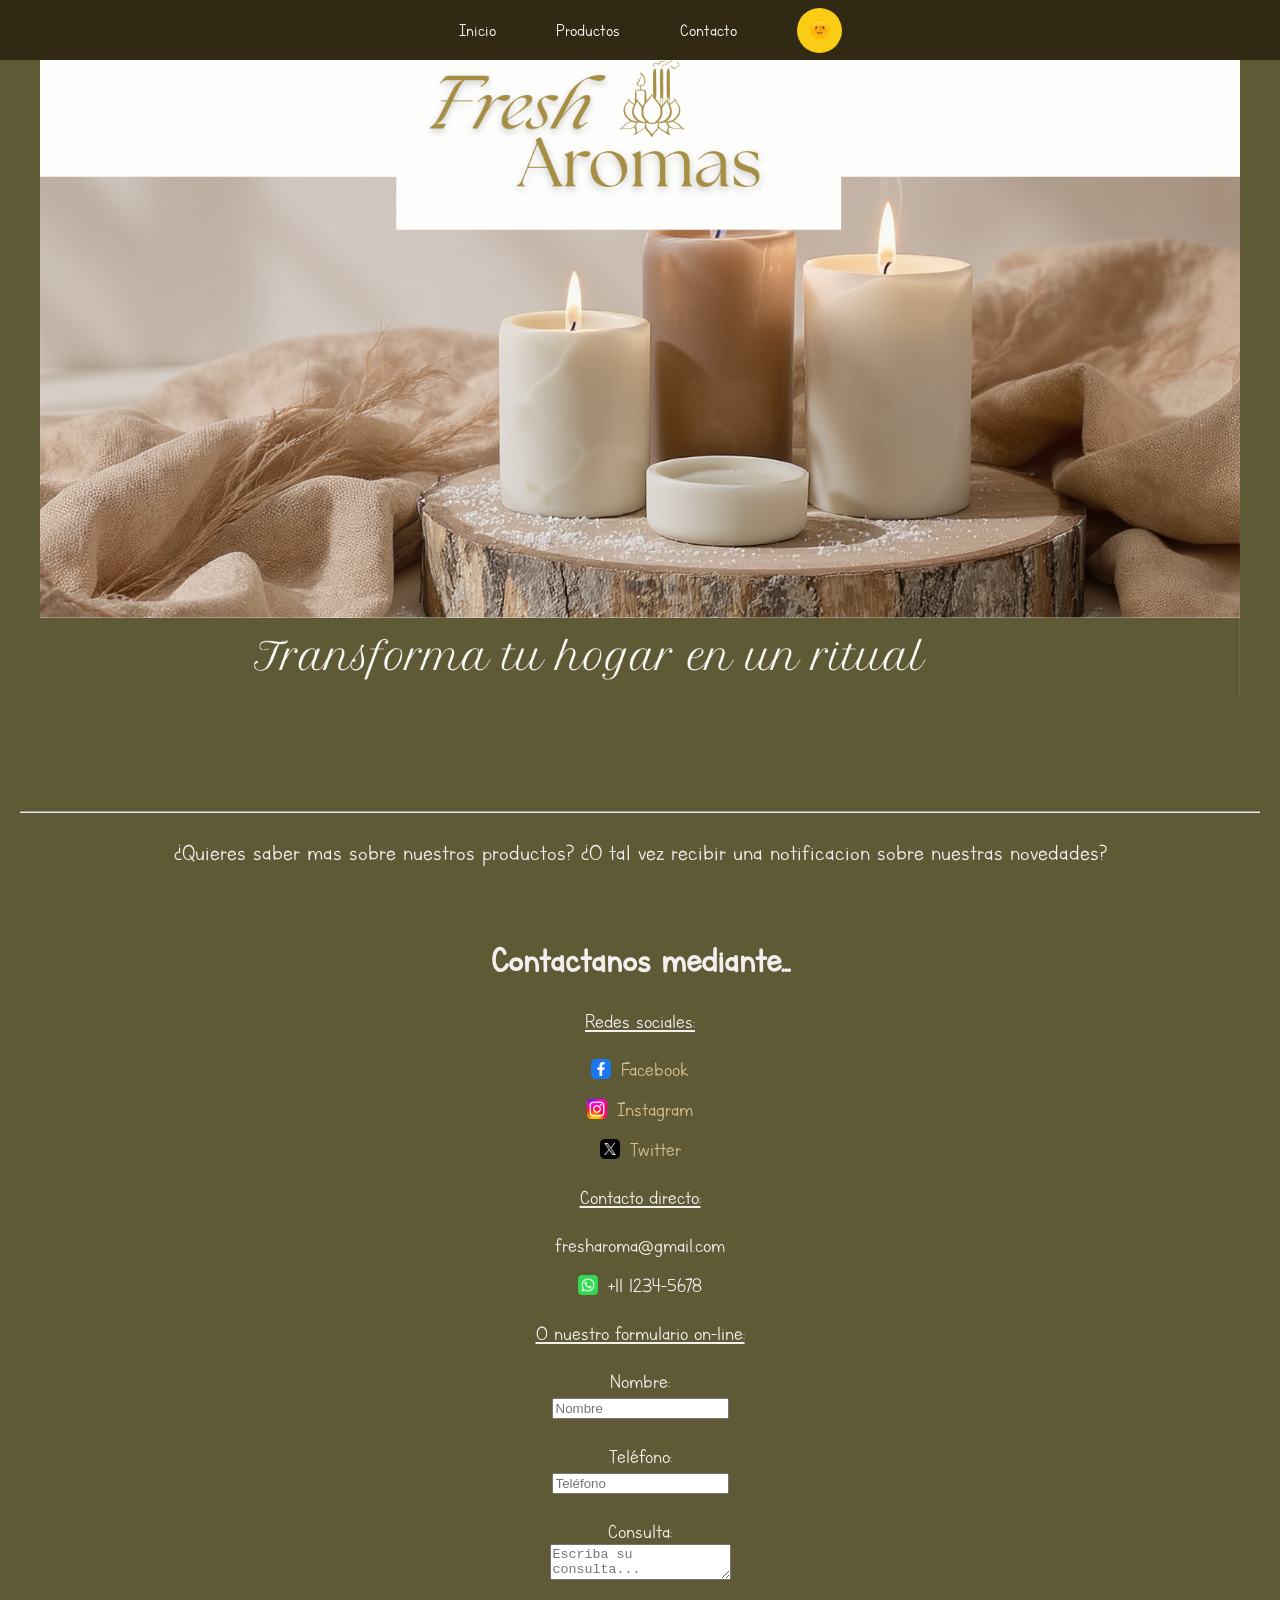
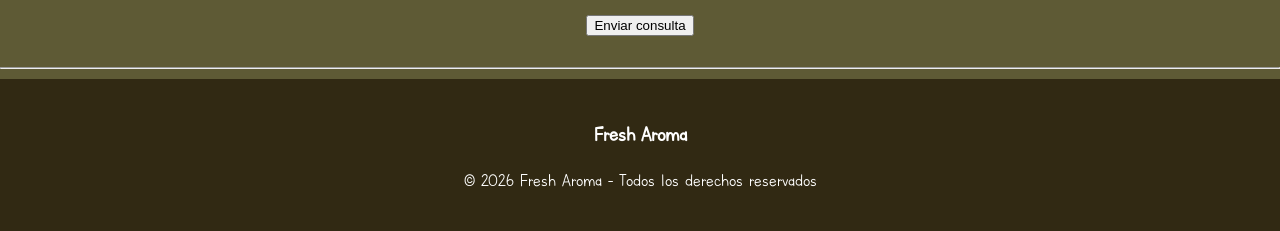
==== commit 87e2626a: "Update contacto.html" ====
--- a/contacto.html
+++ b/contacto.html
@@ -24,13 +24,14 @@
 </div>
     
 <img src="contenido/tienda.png" alt="fondo" class="banner">
-    
-<section class="intro">
+<br><br>
+<br><br>
+
+    <section class="intro">
     <hr>
     <p style="font-size: 26px;">¿Quieres saber mas sobre nuestros productos? ¿O tal vez recibir una notificacion sobre nuestras novedades?</p>
 </section>
     
-
 <header>
     <h1>Contactanos mediante...</h1>
 </header>
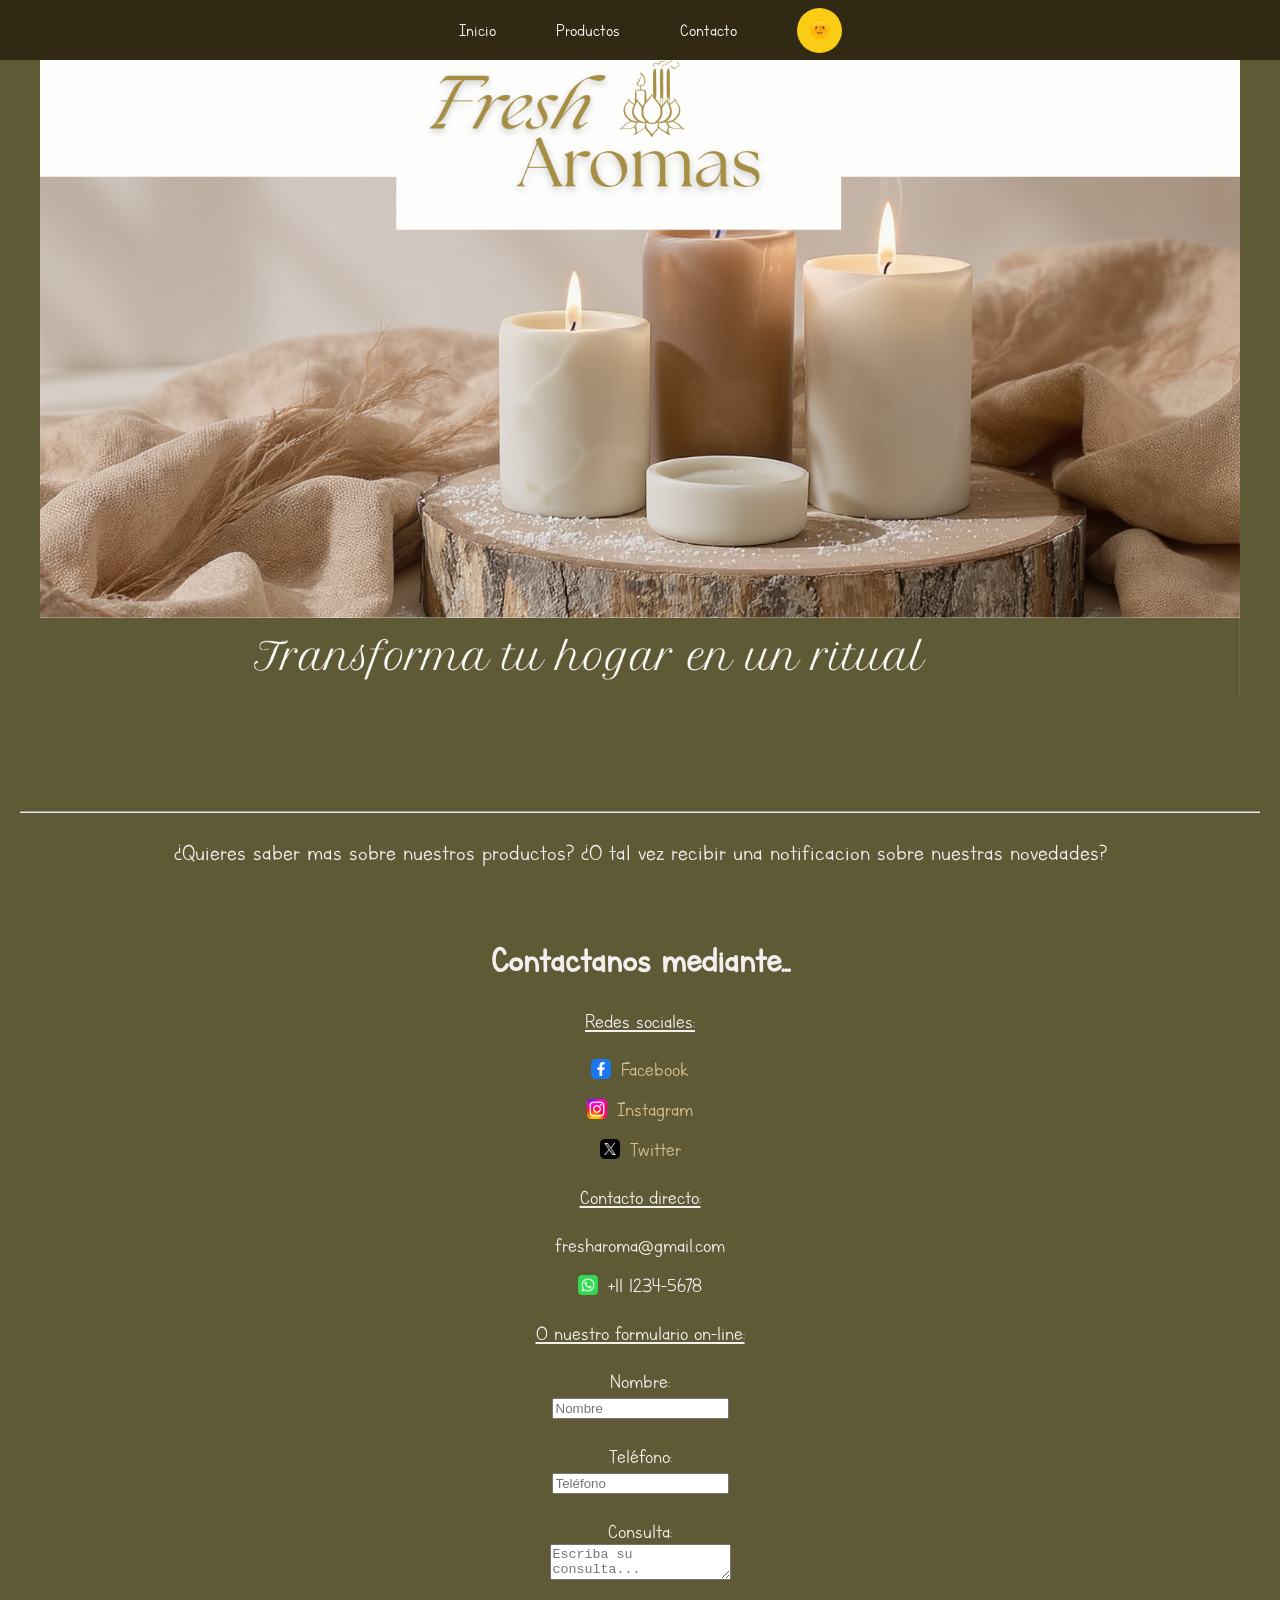
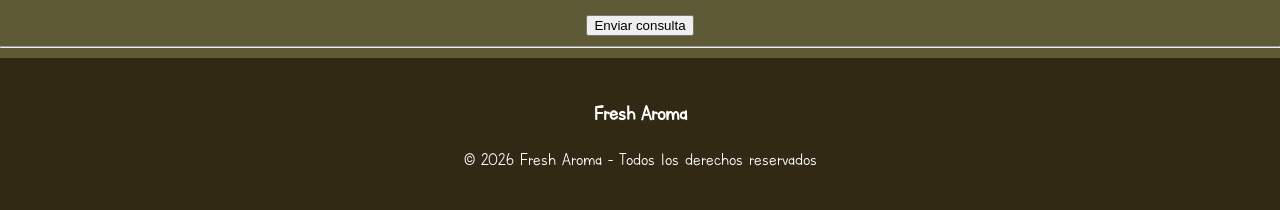
==== commit 90d05944: "Update contacto.html" ====
--- a/contacto.html
+++ b/contacto.html
@@ -84,14 +84,13 @@
     </form>
     
 </section>
-<br>
 <hr>
 <footer>
+    
 <h3>Fresh Aroma</h3>
 <p>© 2026 Fresh Aroma - Todos los derechos reservados</p>
+
 </footer>
-    
-
 <script src="script.js" defer></script>
 </body>
 </html>
